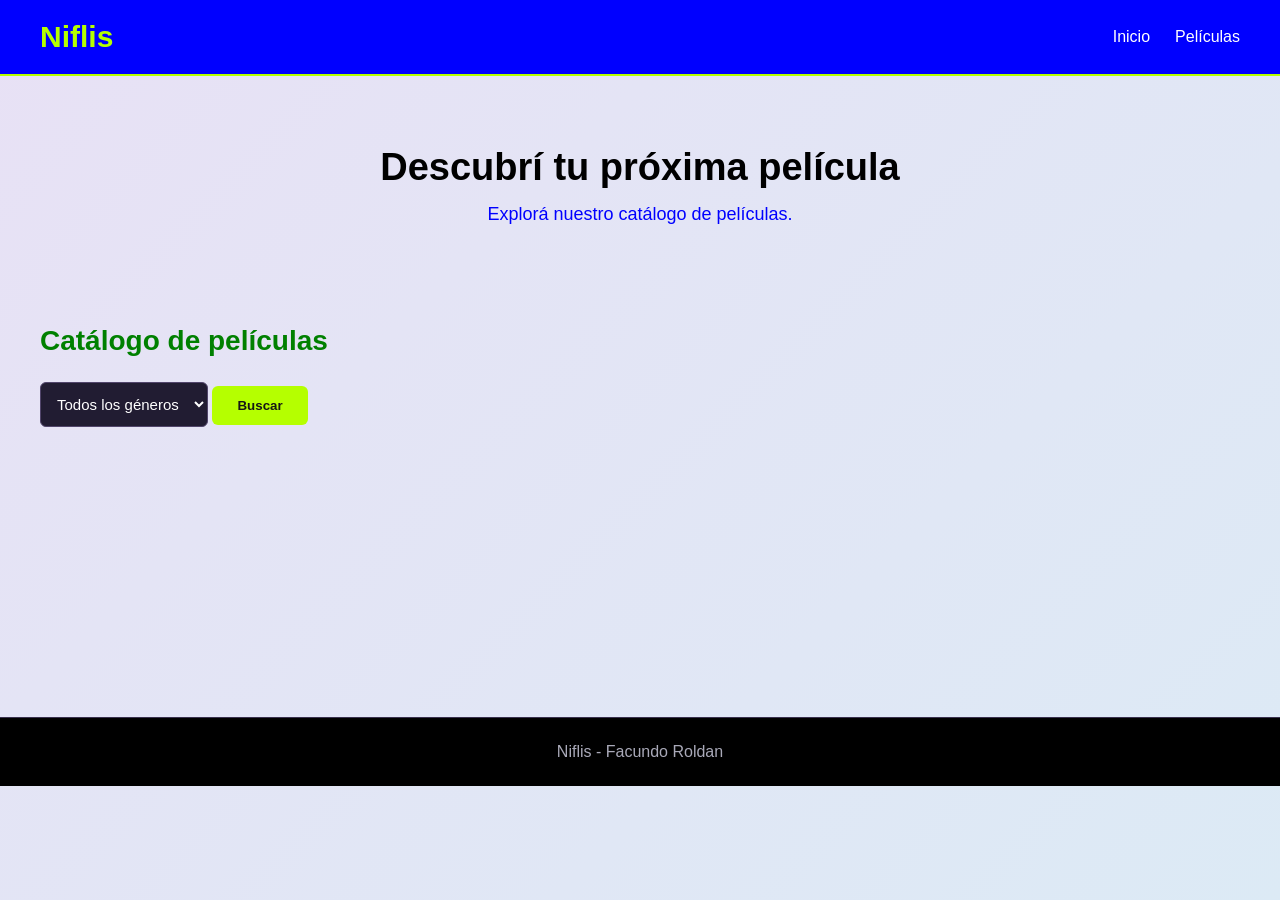
==== frontend/index.html @ 0c0be1cd "first commit" ====
<!DOCTYPE html>
<html lang="en">
<head>
    <meta charset="UTF-8">
    <meta name="viewport" content="width=device-width, initial-scale=1.0">
    <title>Niflis</title>
    <link rel="stylesheet" href="style.css">
</head>
<body>
    <header>
        <h1>Niflis</h1>
        <nav>
            <a href="index.html">Inicio</a>
            <a href="#catalogo">Películas</a>
        </nav>
    </header>
    <main>
        <section class="presentacion">
            <h2>Descubrí tu próxima película</h2>
            <p>Explorá nuestro catálogo de películas.</p>
        </section>
        <section id="catalogo">
            <h2>Catálogo de películas</h2>
            <div class="filtros">
                <inputtype="text" id="buscar" placeholder="Buscar película o director...">
                <select id="genero">
                    <option value="">Todos los géneros</option>
                </select>
                <button id="btnBuscar">Buscar</button>
            </div>
            <div id="peliculas" class="peliculas">
            </div>
        </section>
    </main>
    <br><br>
    <br><br>
    <br><br>
    <br><br>
    <br><br>
    <footer>
        <p>Niflis - Facundo Roldan</p>
    </footer>
    <script src="script.js"></script>
</body>
</html>
---- frontend/style.css ----
* {
    margin: 0;
    padding: 0;
    box-sizing: border-box;
}

body {
    font-family: Arial, sans-serif;
    background: linear-gradient(135deg, #e8e1f5, #dceaf5);
    background-attachment: fixed;
    color: #f1f1f1;
}

header {
    background-color: blue;
    padding: 20px 40px;
    display: flex;
    justify-content: space-between;
    align-items: center;
    border-bottom: 2px solid #b5ff00;
}

header h1 {
    color: #b5ff00;
    font-size: 30px;
}

nav {
    display: flex;
    gap: 25px;
}

nav a {
    color: white;
    text-decoration: none;
    font-size: 16px;
    transition: 0.3s;
}

nav a:hover {
    color: #b5ff00;
}

.presentacion {
    text-align: center;
    padding: 70px 20px;
}

.presentacion h2 {
    font-size: 38px;
    color: black;
    margin-bottom: 15px;
}

.presentacion p {
    color: blue;
    font-size: 18px;
}

#catalogo {
    padding: 30px 40px;
}

#catalogo h2 {
    margin-bottom: 25px;
    color: green;
    font-size: 28px;
}

.filtros {
    display: flex;
    gap: 15px;
    flex-wrap: wrap;
    margin-bottom: 30px;
}

.filtros input,
.filtros select {
    padding: 12px;
    border-radius: 6px;
    border: 1px solid #51456b;
    background-color: #211c32;
    color: white;
    font-size: 15px;
    outline: none;
}

.filtros input {
    flex: 1;
    min-width: 220px;
}

.filtros input:focus,
.filtros select:focus {
    border-color: #b5ff00;
}

.filtros button {
    background-color: #b5ff00;
    color: #151515;
    border: none;
    padding: 12px 25px;
    border-radius: 6px;
    font-weight: bold;
    cursor: pointer;
    transition: 0.3s;
}

.filtros button:hover {
    background-color: #d0ff66;
    transform: translateY(-2px);
}

.peliculas {
    display: grid;
    grid-template-columns: repeat(auto-fill, minmax(220px, 1fr));
    gap: 25px;
}

.tarjeta {
    background-color: #211c32;
    border-radius: 10px;
    overflow: hidden;
    border: 1px solid #39304d;
    transition: 0.3s;
}

.tarjeta:hover {
    transform: translateY(-5px);
    border-color: #b5ff00;
    box-shadow: 0 5px 20px rgba(181, 255, 0, 0.15);
}

.tarjeta img {
    width: 100%;
    height: 320px;
    object-fit: cover;
    display: block;
}

.contenido {
    padding: 15px;
}

.tarjeta h3 {
    color: #b5ff00;
    font-size: 20px;
    margin: 15px;
}

.tarjeta p {
    color: #c9c9d6;
    margin: 8px 15px;
    font-size: 14px;
}

footer {
    text-align: center;
    padding: 25px;
    margin-top: 50px;
    background-color: black;
    border-top: 1px solid #39304d;
    color: #a9a9b8;
}

@media (max-width: 600px) {
    header {
        flex-direction: column;
        gap: 15px;
        padding: 20px;
    }

    .presentacion h2 {
        font-size: 28px;
    }

    #catalogo {
        padding: 20px;
    }

    .filtros {
        flex-direction: column;
    }

    .filtros input,
    .filtros select,
    .filtros button {
        width: 100%;
    }
}
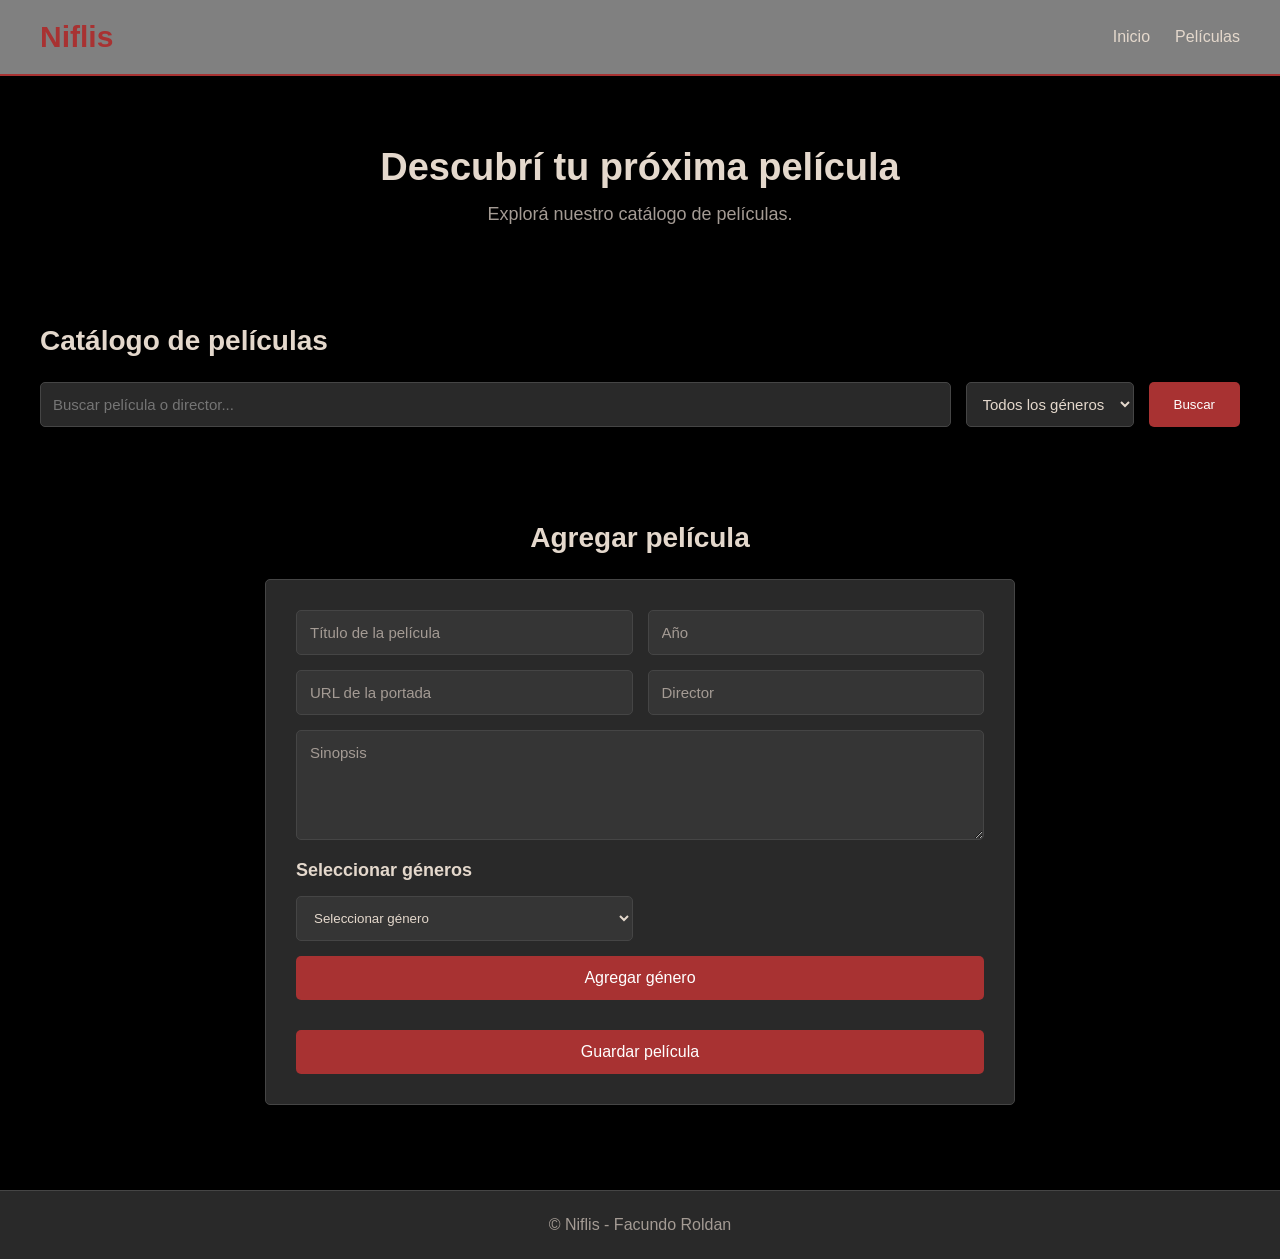
==== commit 51eaba25: "Cambios" ====
--- a/frontend/index.html
+++ b/frontend/index.html
@@ -1,5 +1,5 @@
 <!DOCTYPE html>
-<html lang="en">
+<html lang="es">
 <head>
     <meta charset="UTF-8">
     <meta name="viewport" content="width=device-width, initial-scale=1.0">
@@ -14,31 +14,50 @@
             <a href="#catalogo">Películas</a>
         </nav>
     </header>
+
     <main>
         <section class="presentacion">
             <h2>Descubrí tu próxima película</h2>
             <p>Explorá nuestro catálogo de películas.</p>
         </section>
+
         <section id="catalogo">
             <h2>Catálogo de películas</h2>
+
             <div class="filtros">
-                <inputtype="text" id="buscar" placeholder="Buscar película o director...">
-                <select id="genero">
+                <input type="text" id="buscar" placeholder="Buscar película o director...">
+
+                <select id="generoFiltro">
                     <option value="">Todos los géneros</option>
                 </select>
+
                 <button id="btnBuscar">Buscar</button>
             </div>
-            <div id="peliculas" class="peliculas">
-            </div>
+
+            <div id="peliculas" class="peliculas"></div>
         </section>
     </main>
-    <br><br>
-    <br><br>
-    <br><br>
-    <br><br>
-    <br><br>
+
+    <section id="agregar">
+        <h2>Agregar película</h2>
+
+        <form id="formPelicula">
+            <input type="text" id="titulo" placeholder="Título de la película" required>
+            <input type="number" id="anio" placeholder="Año" required>
+            <input type="text" id="portada" placeholder="URL de la portada" required>
+            <input type="text" id="director" placeholder="Director">
+            <textarea id="sinopsis" placeholder="Sinopsis"></textarea>
+            <h3>Seleccionar géneros</h3>
+            <select id="generoAgregar">
+                <option value="">Seleccionar género</option>
+            </select>
+            <button type="button" id="btnAgregarGenero">Agregar género</button>
+            <div id="listaGeneros"></div>
+            <button type="submit">Guardar película</button>
+        </form>
+    </section>
     <footer>
-        <p>Niflis - Facundo Roldan</p>
+        <p>© Niflis - Facundo Roldan</p>
     </footer>
     <script src="script.js"></script>
 </body>
--- a/frontend/style.css
+++ b/frontend/style.css
@@ -6,22 +6,21 @@
 
 body {
     font-family: Arial, sans-serif;
-    background: linear-gradient(135deg, #e8e1f5, #dceaf5);
-    background-attachment: fixed;
-    color: #f1f1f1;
+    background-color: black;
+    color: #E4D8CC;
 }
 
 header {
-    background-color: blue;
+    background-color: grey;
     padding: 20px 40px;
     display: flex;
     justify-content: space-between;
     align-items: center;
-    border-bottom: 2px solid #b5ff00;
+    border-bottom: 2px solid #A83232;
 }
 
 header h1 {
-    color: #b5ff00;
+    color: #A83232;
     font-size: 30px;
 }
 
@@ -31,14 +30,13 @@
 }
 
 nav a {
-    color: white;
+    color: #E4D8CC;
     text-decoration: none;
     font-size: 16px;
-    transition: 0.3s;
 }
 
 nav a:hover {
-    color: #b5ff00;
+    color: #A83232;
 }
 
 .presentacion {
@@ -48,12 +46,12 @@
 
 .presentacion h2 {
     font-size: 38px;
-    color: black;
+    color: #E4D8CC;
     margin-bottom: 15px;
 }
 
 .presentacion p {
-    color: blue;
+    color: #A49B94;
     font-size: 18px;
 }
 
@@ -63,7 +61,7 @@
 
 #catalogo h2 {
     margin-bottom: 25px;
-    color: green;
+    color: #E4D8CC;
     font-size: 28px;
 }
 
@@ -77,12 +75,11 @@
 .filtros input,
 .filtros select {
     padding: 12px;
-    border-radius: 6px;
-    border: 1px solid #51456b;
-    background-color: #211c32;
-    color: white;
+    border-radius: 5px;
+    border: 1px solid #454545;
+    background-color: #292929;
+    color: #E4D8CC;
     font-size: 15px;
-    outline: none;
 }
 
 .filtros input {
@@ -90,25 +87,17 @@
     min-width: 220px;
 }
 
-.filtros input:focus,
-.filtros select:focus {
-    border-color: #b5ff00;
-}
-
 .filtros button {
-    background-color: #b5ff00;
-    color: #151515;
+    background-color: #A83232;
+    color: white;
     border: none;
     padding: 12px 25px;
-    border-radius: 6px;
-    font-weight: bold;
-    cursor: pointer;
-    transition: 0.3s;
+    border-radius: 5px;
+    cursor: pointer;
 }
 
 .filtros button:hover {
-    background-color: #d0ff66;
-    transform: translateY(-2px);
+    background-color: #873D3D;
 }
 
 .peliculas {
@@ -118,17 +107,10 @@
 }
 
 .tarjeta {
-    background-color: #211c32;
-    border-radius: 10px;
+    background-color: #292929;
+    border-radius: 5px;
     overflow: hidden;
-    border: 1px solid #39304d;
-    transition: 0.3s;
-}
-
-.tarjeta:hover {
-    transform: translateY(-5px);
-    border-color: #b5ff00;
-    box-shadow: 0 5px 20px rgba(181, 255, 0, 0.15);
+    border: 1px solid #454545;
 }
 
 .tarjeta img {
@@ -143,48 +125,151 @@
 }
 
 .tarjeta h3 {
-    color: #b5ff00;
+    color: #A83232;
     font-size: 20px;
     margin: 15px;
 }
 
 .tarjeta p {
-    color: #c9c9d6;
+    color: #BDB5AE;
     margin: 8px 15px;
     font-size: 14px;
+}
+
+#agregar {
+    padding: 35px 20px;
+}
+
+#agregar h2 {
+    color: #E4D8CC;
+    font-size: 28px;
+    text-align: center;
+    margin-bottom: 25px;
+}
+
+#formPelicula {
+    background-color: #292929;
+    max-width: 750px;
+    margin: 0 auto;
+    padding: 30px;
+    border: 1px solid #454545;
+    border-radius: 5px;
+    display: grid;
+    grid-template-columns: 1fr 1fr;
+    gap: 15px;
+}
+
+#formPelicula input,
+#formPelicula textarea {
+    width: 100%;
+    padding: 13px;
+    border: 1px solid #454545;
+    border-radius: 5px;
+    background-color: #353535;
+    color: #E4D8CC;
+    font-family: Arial, sans-serif;
+    font-size: 15px;
+}
+
+#formPelicula input::placeholder,
+#formPelicula textarea::placeholder {
+    color: #A49B94;
+}
+
+#formPelicula textarea {
+    grid-column: 1 / -1;
+    min-height: 110px;
+    resize: vertical;
+}
+
+#formPelicula h3 {
+    grid-column: 1 / -1;
+    color: #E4D8CC;
+    font-size: 18px;
+    margin-top: 5px;
+}
+
+#listaGeneros {
+    grid-column: 1 / -1;
+    display: flex;
+    flex-wrap: wrap;
+    gap: 12px;
+    color: #E4D8CC;
+}
+
+#listaGeneros label {
+    display: flex;
+    align-items: center;
+    gap: 6px;
+    background-color: #353535;
+    border: 1px solid #454545;
+    border-radius: 5px;
+    padding: 9px 12px;
+    cursor: pointer;
+}
+#generoAgregar {
+    padding: 13px;
+    background-color: #353535;
+    color: #E4D8CC;
+    border: 1px solid #454545;
+    border-radius: 5px;
+}
+
+#btnAgregarGenero {
+    background-color: #A83232;
+    color: white;
+    border: none;
+    padding: 10px;
+    border-radius: 5px;
+    cursor: pointer;
+}
+
+#listaGeneros {
+    grid-column: 1 / -1;
+}
+
+#listaGeneros div {
+    display: flex;
+    justify-content: space-between;
+    padding: 8px;
+    margin-bottom: 5px;
+    background-color: #353535;
+    border-radius: 5px;
+}
+
+#listaGeneros button {
+    background-color: #A83232;
+    color: white;
+    border: none;
+    padding: 5px 10px;
+    border-radius: 4px;
+    cursor: pointer;
+}
+#listaGeneros input {
+    width: auto;
+    accent-color: #A83232;
+}
+
+#formPelicula button {
+    grid-column: 1 / -1;
+    background-color: #A83232;
+    color: white;
+    border: none;
+    padding: 13px;
+    border-radius: 5px;
+    font-size: 16px;
+    cursor: pointer;
+}
+
+#formPelicula button:hover {
+    background-color: #873D3D;
 }
 
 footer {
     text-align: center;
     padding: 25px;
     margin-top: 50px;
-    background-color: black;
-    border-top: 1px solid #39304d;
-    color: #a9a9b8;
-}
-
-@media (max-width: 600px) {
-    header {
-        flex-direction: column;
-        gap: 15px;
-        padding: 20px;
-    }
-
-    .presentacion h2 {
-        font-size: 28px;
-    }
-
-    #catalogo {
-        padding: 20px;
-    }
-
-    .filtros {
-        flex-direction: column;
-    }
-
-    .filtros input,
-    .filtros select,
-    .filtros button {
-        width: 100%;
-    }
-}
+    background-color: #292929;
+    border-top: 1px solid #454545;
+    color: #A49B94;
+}
